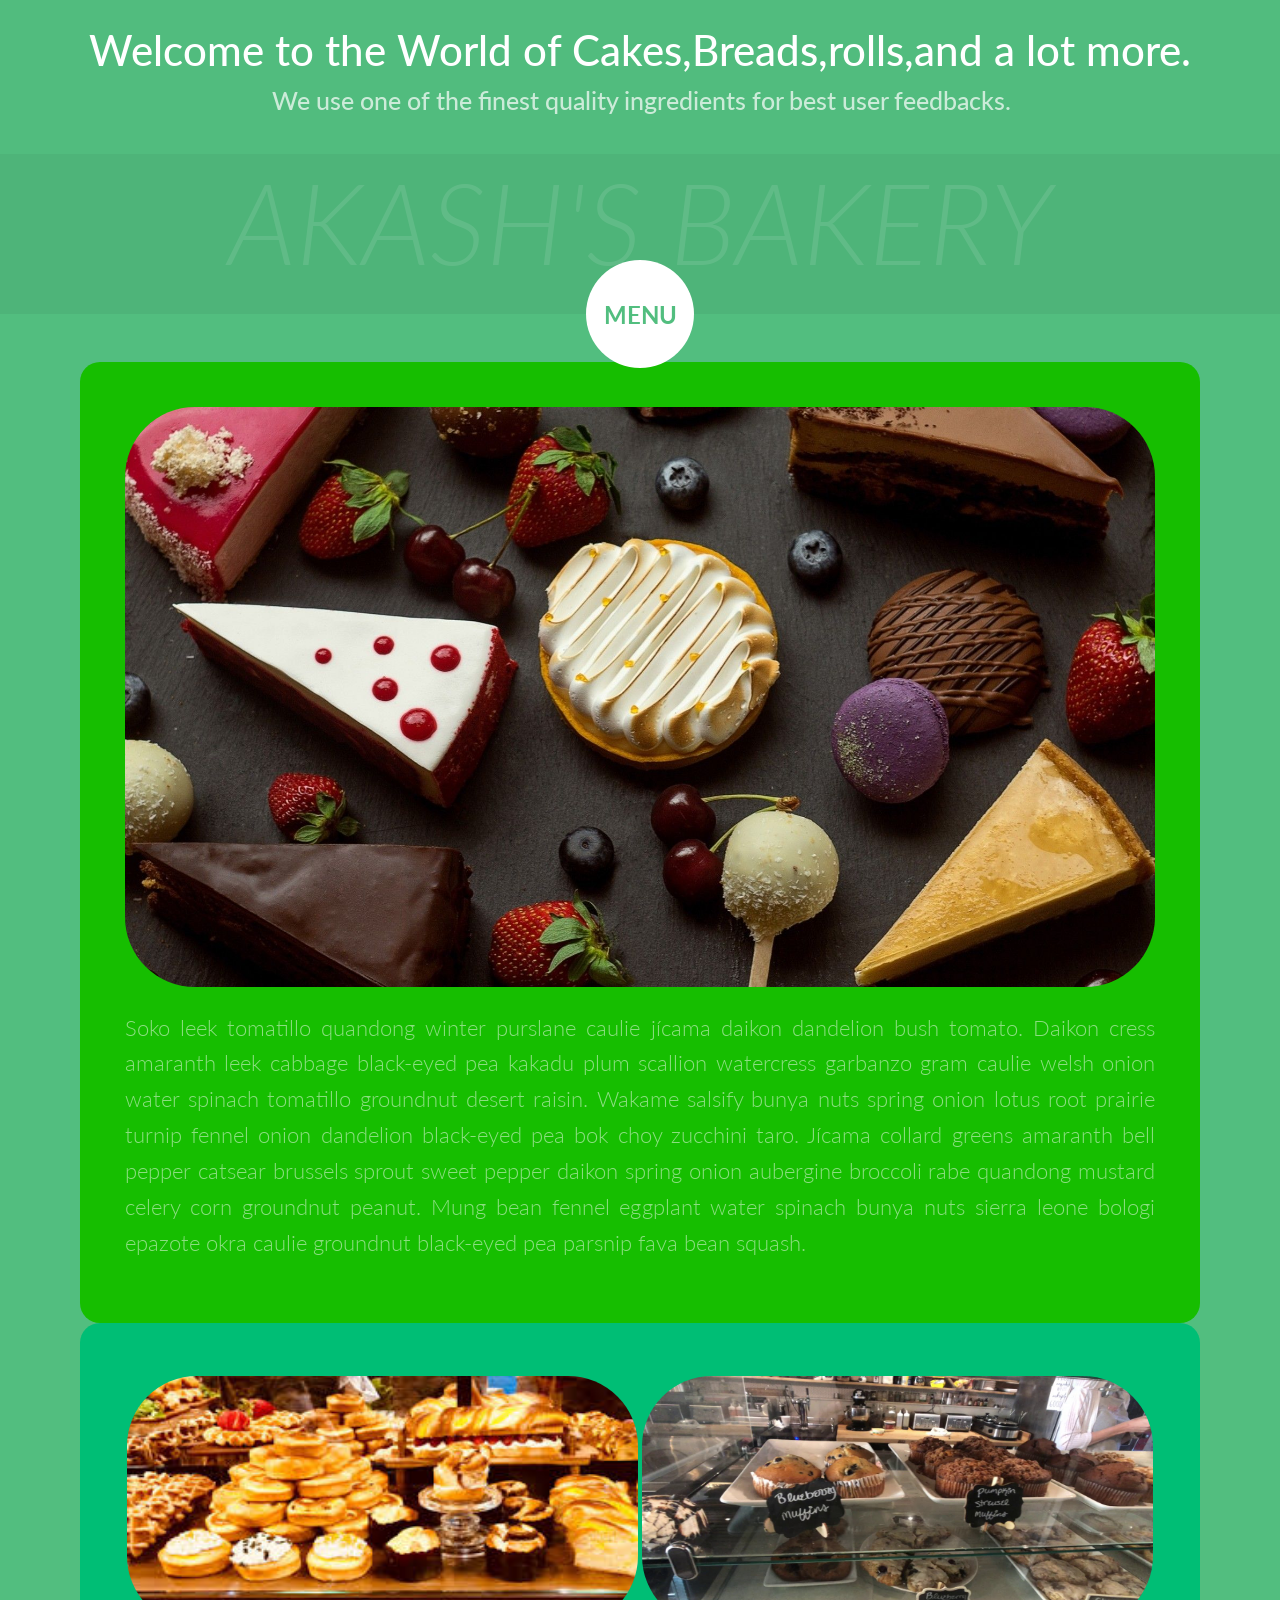
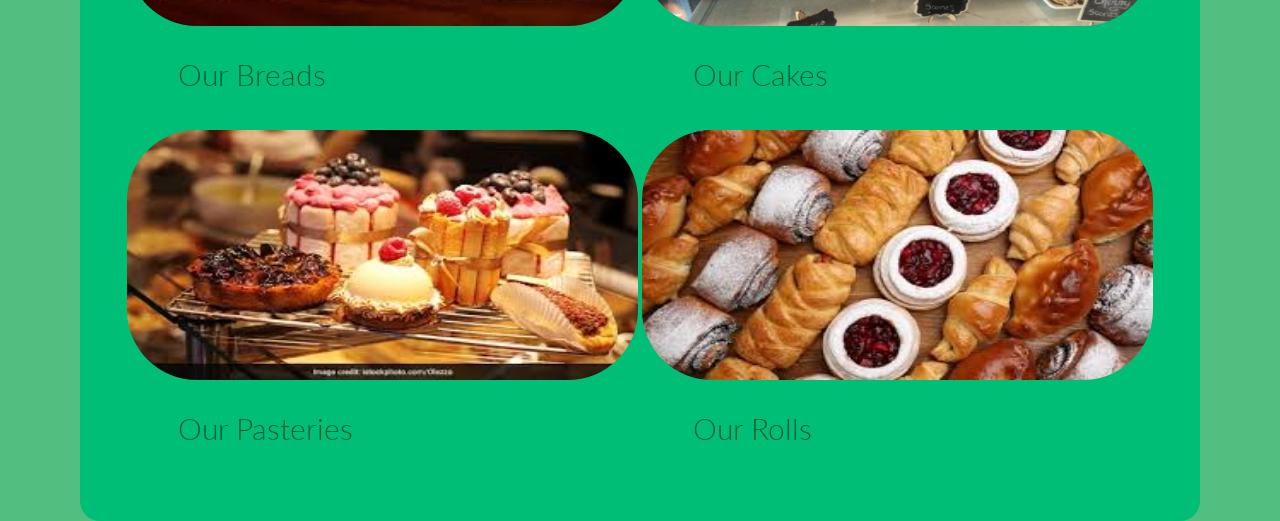
==== index.html @ ab2ff2f9 "updated name" ====
<!DOCTYPE html>
<html lang="en" class="no-js">
	<head>
		<meta charset="UTF-8" />
		<meta http-equiv="X-UA-Compatible" content="IE=edge,chrome=1"> 
		<meta name="viewport" content="width=device-width, initial-scale=1.0"> 
		<title>Circular Navigation - Demo 2 | Codrops</title>
		<link rel="shortcut icon" href="../favicon.ico">
		<link rel="stylesheet" type="text/css" href="css/normalize.css" />
		<link rel="stylesheet" type="text/css" href="css/demo.css" />
		<link rel="stylesheet" type="text/css" href="css/component2.css" />
		<script src="js/modernizr-2.6.2.min.js"></script>
	</head>
	<body>
		<div class="container">
			
			<header>
				<h1>Welcome to the World of Cakes,Breads,rolls,and a lot more.<span>We use one of the finest quality ingredients for best user feedbacks.</span></h1>	
			</header>
			<div class="component">
				<h2>Akash's Bakery</h2>
				<!-- Start Nav Structure -->
				<button class="cn-button" id="cn-button">Menu</button>
				<div class="cn-wrapper" id="cn-wrapper">
					<ul>
						<li><a href="#"><span>About</span></a></li>
						<li><a href="#"><span>Tutorials</span></a></li>
						<li><a href="#"><span>Articles</span></a></li>
						<li><a href="#"><span>Snippets</span></a></li>
						<li><a href="#"><span>Plugins</span></a></li>
						<li><a href="#"><span>Contact</span></a></li>
						<li><a href="#"><span>Follow</span></a></li>
					 </ul>
				</div>
				<!-- End of Nav Structure -->
			</div>
			<section>
				<img src="front.jpg" alt="" srcset="">
				<p>Soko leek tomatillo quandong winter purslane caulie jícama daikon dandelion bush tomato. Daikon cress amaranth leek cabbage black-eyed pea kakadu plum scallion watercress garbanzo gram caulie welsh onion water spinach tomatillo groundnut desert raisin. Wakame salsify bunya nuts spring onion lotus root prairie turnip fennel onion dandelion black-eyed pea bok choy zucchini taro. Jícama collard greens amaranth bell pepper catsear brussels sprout sweet pepper daikon spring onion aubergine broccoli rabe quandong mustard celery corn groundnut peanut. Mung bean fennel eggplant water spinach bunya nuts sierra leone bologi epazote okra caulie groundnut black-eyed pea parsnip fava bean squash.</p>
			</section>
			<section class="row">
				<div class="column">
				  <img src="breads.jpg" height="250px">
				  <p>Our Breads</p>
				</div>
				<div class="column">
				  <img src="bakery_head.jpg" height="250px">
				  <p>Our Cakes</p>
				</div>
				<div class="column">
				  <img src="pastery.jpg" height="250px">
				  <p>Our Pasteries</p>
				</div>
				<div class="column">
				  <img src="rolls.jpg" height="250px">
				  <p>Our Rolls</p>
				</div>
			</section>
		</div><!-- /container -->
		<script src="js/polyfills.js"></script>
		<script src="js/demo2.js"></script>
		<!-- For the demo ad only -->   

	</body>
</html>
---- css/demo.css ----
@import url(http://fonts.googleapis.com/css?family=Lato:300,400,700);
@font-face {
	font-family: 'codropsicons';
	src:url('../fonts/codropsicons/codropsicons.eot');
	src:url('../fonts/codropsicons/codropsicons.eot?#iefix') format('embedded-opentype'),
		url('../fonts/codropsicons/codropsicons.woff') format('woff'),
		url('../fonts/codropsicons/codropsicons.ttf') format('truetype'),
		url('../fonts/codropsicons/codropsicons.svg#codropsicons') format('svg');
	font-weight: normal;
	font-style: normal;
}

body {
	font-family: 'Lato', Arial, sans-serif;
}

a, button {
	outline: none;
}

a {
	text-decoration: none;
}

.container > header {
	margin: 0 auto;
	padding: 1.2em;
	text-align: center;
	background: rgba(0,0,0,0.01);
}

.container > header h1 {
	font-size: 2.625em;
	line-height: 1.5;
	margin: 0;
	font-weight: 500;
}

.container > header span {
	display: block;
	font-size: 60%;
	opacity: 0.7;
	padding: 0 0 0.6em 0.1em;
}

/* To Navigation Style */
.codrops-top {
	background: #f06060;
	background: rgba(255, 255, 255, 0.1);
	text-transform: uppercase;
	width: 100%;
	font-size: 0.69em;
	line-height: 2.2;
}

.codrops-top a {
	text-decoration: none;
	padding: 0 1em;
	letter-spacing: 0.1em;
	color: #fff;
	display: inline-block;
}

.codrops-top a:hover {
	background: rgba(255,255,255,0.95);
	color: #777;
}

.codrops-top span.right {
	float: right;
}

.codrops-top span.right a {
	float: left;
	display: block;
}

.codrops-icon:before {
	font-family: 'codropsicons';
	margin: 0 4px;
	speak: none;
	font-style: normal;
	font-weight: normal;
	font-variant: normal;
	text-transform: none;
	line-height: 1;
	-webkit-font-smoothing: antialiased;
}

.codrops-icon-drop:before {
	content: "\e001";
}

.codrops-icon-prev:before {
	content: "\e004";
}

/* Demo Buttons Style */
.codrops-demos {
	padding-top: 1em;
	font-size: 0.9em;
}

.codrops-demos a {
	text-decoration: none;
	outline: none;
	display: inline-block;
	margin: 0.5em;
	padding: 0.7em 1.1em;
	border: 3px solid #fff;
	color: #fff;
	font-weight: 700;
}

.codrops-demos a:hover,
.codrops-demos a.current-demo,
.codrops-demos a.current-demo:hover {
	opacity: 0.6;
}

.container > section {
	padding: 2em;
	font-size: 1.4em;
	max-width: 50em;
	margin: 0 auto;
}

.container > section p {
	padding: 0.8em 0;
	text-align: justify;
	opacity: 0.5;
	font-weight: 300;
	line-height: 1.6;
}

@media screen and (max-width: 25em) {

	.codrops-icon span {
		display: none;
	}

}
---- css/component2.css ----
* {
	position: relative;
	-moz-box-sizing: border-box;
	box-sizing: border-box;
	margin: 0;
	padding: 0;
	list-style: none;
}

html,
body {
	height: 100%;
}

body {
	background: #52be7f;
	color: #fff;
}

.component {
	position: relative;
	margin-bottom: 3em;
	height: 10em;
	background: rgba(0,0,0,0.05);
	font-family: 'Lato', Arial, sans-serif;
}

.component > h2 {
	position: absolute;
	overflow: hidden;
	width: 100%;
	text-align: center;
	text-transform: uppercase;
	white-space: nowrap;
	font-weight: 300;
	font-style: italic;
	font-size: 7em;
	opacity: 0.1;
	cursor: default;
}

.cn-button {
	position: absolute;
	top: 100%;
	left: 50%;
	z-index: 11;
	margin-top: -2.25em;
	margin-left: -2.25em;
	padding-top: 0em;
	width: 4.5em;
	height: 4.5em;
	border: none;
	border-radius: 50%;
	background: none;
	background-color: #fff;
	color: #52be7f;
	text-align: center;
	font-weight: 700;
	font-size: 1.5em;
	text-transform: uppercase;
	cursor: pointer;
	-webkit-backface-visibility: hidden;
}

.csstransforms .cn-wrapper {
	position: absolute;
	top: 100%;
	left: 50%;
	z-index: 10;
	margin-top: -13em;
	margin-left: -13.5em;
	width: 27em;
	height: 27em;
	border-radius: 50%;
	background: transparent;
	opacity: 0;
	-webkit-transition: all .3s ease 0.3s;
	-moz-transition: all .3s ease 0.3s;
	transition: all .3s ease 0.3s;
	-webkit-transform: scale(0.1);
	-ms-transform: scale(0.1);
	-moz-transform: scale(0.1);
	transform: scale(0.1);
	pointer-events: none;
	overflow: hidden;
}

/*cover to prevent extra space of anchors from being clickable*/
.csstransforms .cn-wrapper:after{
  content:".";
  display:block;
  font-size:2em;
  width:6.2em;
  height:6.2em;
  position: absolute;
  left: 50%;
  margin-left: -3.1em;
  top:50%;
  margin-top: -3.1em;
  border-radius: 50%;
  z-index:10;
  color: transparent;
}

.csstransforms .opened-nav {
	border-radius: 50%;
	opacity: 1;
	-webkit-transition: all .3s ease;
	-moz-transition: all .3s ease;
	transition: all .3s ease;
	-webkit-transform: scale(1);
	-moz-transform: scale(1);
	-ms-transform: scale(1);
	transform: scale(1);
	pointer-events: auto;
}

.csstransforms .cn-wrapper li {
	position: absolute;
	top: 50%;
	left: 50%;
	overflow: hidden;
	margin-top: -1.3em;
	margin-left: -10em;
	width: 10em;
	height: 10em;
	font-size: 1.5em;
	-webkit-transition: all .3s ease;
	-moz-transition: all .3s ease;
	transition: all .3s ease;
	-webkit-transform: rotate(76deg) skew(60deg);
	-moz-transform: rotate(76deg) skew(60deg);
	-ms-transform: rotate(76deg) skew(60deg);
	transform: rotate(76deg) skew(60deg);
	-webkit-transform-origin: 100% 100%;
	-moz-transform-origin: 100% 100%;
	transform-origin: 100% 100%;
	pointer-events: none;
}

.csstransforms .cn-wrapper li a {
	position: absolute;
	right: -7.25em;
	bottom: -7.25em;
	display: block;
	width: 14.5em;
	height: 14.5em;
	border-radius: 50%;
	background: #429a67;
	background: -webkit-radial-gradient(transparent 35%, #429a67 35%);
	background: -moz-radial-gradient(transparent 35%, #429a67 35%);
	background: radial-gradient(transparent 35%, #429a67 35%);
	color: #fff;
	text-align: center;
	text-decoration: none;
	font-size: 1.2em;
	line-height: 2;
	-webkit-transform: skew(-60deg) rotate(-75deg) scale(1);
	-moz-transform: skew(-60deg) rotate(-75deg) scale(1);
	-ms-transform: skew(-60deg) rotate(-75deg) scale(1);
	transform: skew(-60deg) rotate(-75deg) scale(1);
	-webkit-backface-visibility: hidden;
	backface-visibility: hidden;
	pointer-events: auto;
}

.csstransforms .cn-wrapper li a span {
	position: relative;
	top: 1.8em;
	display: block;
	font-size: .5em;
	font-weight: 700;
	text-transform: uppercase;
}

.csstransforms .cn-wrapper li a:hover,
.csstransforms .cn-wrapper li a:active,
.csstransforms .cn-wrapper li a:focus {
	background: -webkit-radial-gradient(transparent 35%, #449e6a 35%);
	background: -moz-radial-gradient(transparent 35%, #449e6a 35%);
	background: radial-gradient(transparent 35%, #449e6a 35%);
}
.csstransforms .cn-wrapper li a:focus {
    position: fixed; /* fix the displacement bug in webkit browsers when using tab key */
}

.csstransforms .opened-nav li {
	-webkit-transition: all .3s ease .3s;
	-moz-transition: all .3s ease .3s;
	transition: all .3s ease .3s;
}

.csstransforms .opened-nav li:first-child {
	-webkit-transform: rotate(-20deg) skew(60deg);
	-moz-transform: rotate(-20deg) skew(60deg);
	-ms-transform: rotate(-20deg) skew(60deg);
	transform: rotate(-20deg) skew(60deg);
}

.csstransforms .opened-nav li:nth-child(2) {
	-webkit-transform: rotate(12deg) skew(60deg);
	-moz-transform: rotate(12deg) skew(60deg);
	-ms-transform: rotate(12deg) skew(60deg);
	transform: rotate(12deg) skew(60deg);
}

.csstransforms .opened-nav  li:nth-child(3) {
	-webkit-transform: rotate(44deg) skew(60deg);
	-moz-transform: rotate(44deg) skew(60deg);
	-ms-transform: rotate(44deg) skew(60deg);
	transform: rotate(44deg) skew(60deg);
}

.csstransforms .opened-nav li:nth-child(4) {
	-webkit-transform: rotate(76deg) skew(60deg);
	-moz-transform: rotate(76deg) skew(60deg);
	-ms-transform: rotate(76deg) skew(60deg);
	transform: rotate(76deg) skew(60deg);
}

.csstransforms .opened-nav li:nth-child(5) {
	-webkit-transform: rotate(108deg) skew(60deg);
	-moz-transform: rotate(108deg) skew(60deg);
	-ms-transform: rotate(108deg) skew(60deg);
	transform: rotate(108deg) skew(60deg);
}

.csstransforms .opened-nav li:nth-child(6) {
	-webkit-transform: rotate(140deg) skew(60deg);
	-moz-transform: rotate(140deg) skew(60deg);
	-ms-transform: rotate(140deg) skew(60deg);
	transform: rotate(140deg) skew(60deg);
}

.csstransforms .opened-nav li:nth-child(7) {
	-webkit-transform: rotate(172deg) skew(60deg);
	-moz-transform: rotate(172deg) skew(60deg);
	-ms-transform: rotate(172deg) skew(60deg);
	transform: rotate(172deg) skew(60deg);
}

.no-csstransforms .cn-wrapper {
	overflow: hidden;
	margin: 10em auto;
	padding: .5em;
	text-align: center;
}

.no-csstransforms .cn-wrapper ul {
	display: inline-block;
}

.no-csstransforms .cn-wrapper li {
	float: left;
	width: 5em;
	height: 5em;
	background-color: #fff;
	text-align: center;
	font-size: 1em;
	line-height: 5em;
}

.no-csstransforms .cn-wrapper li a {
	display: block;
	width: 100%;
	height: 100%;
	color: inherit;
	text-decoration: none;
}

.no-csstransforms .cn-wrapper li a:hover,
.no-csstransforms .cn-wrapper li a:active,
.no-csstransforms .cn-wrapper li a:focus {
	background-color: #f8f8f8;
}

.no-csstransforms .cn-wrapper li.active a{
	background-color: #6F325C;
	color: #fff;
}

.no-csstransforms .cn-button {
	display: none;
}

@media only screen and (max-width: 620px) {
	.no-csstransforms li {
		width: 4em;
		height: 4em;
		line-height: 4em;
	}
}

@media only screen and (max-width: 500px) {
	.no-ccstransforms .cn-wrapper {
		padding: .5em;
	}

	.no-csstransforms .cn-wrapper li {
		width: 4em;
		height: 4em;
		font-size: .9em;
		line-height: 4em;
	}
}

@media only screen and (max-width: 480px) {
	.csstransforms .cn-wrapper {
		font-size: .68em;
	}

	.cn-button {
		font-size: 1em;
	}
}

@media only screen and (max-width:420px) {
	.no-csstransforms .cn-wrapper li {
		width: 100%;
		height: 3em;
		line-height: 3em;
	}
}
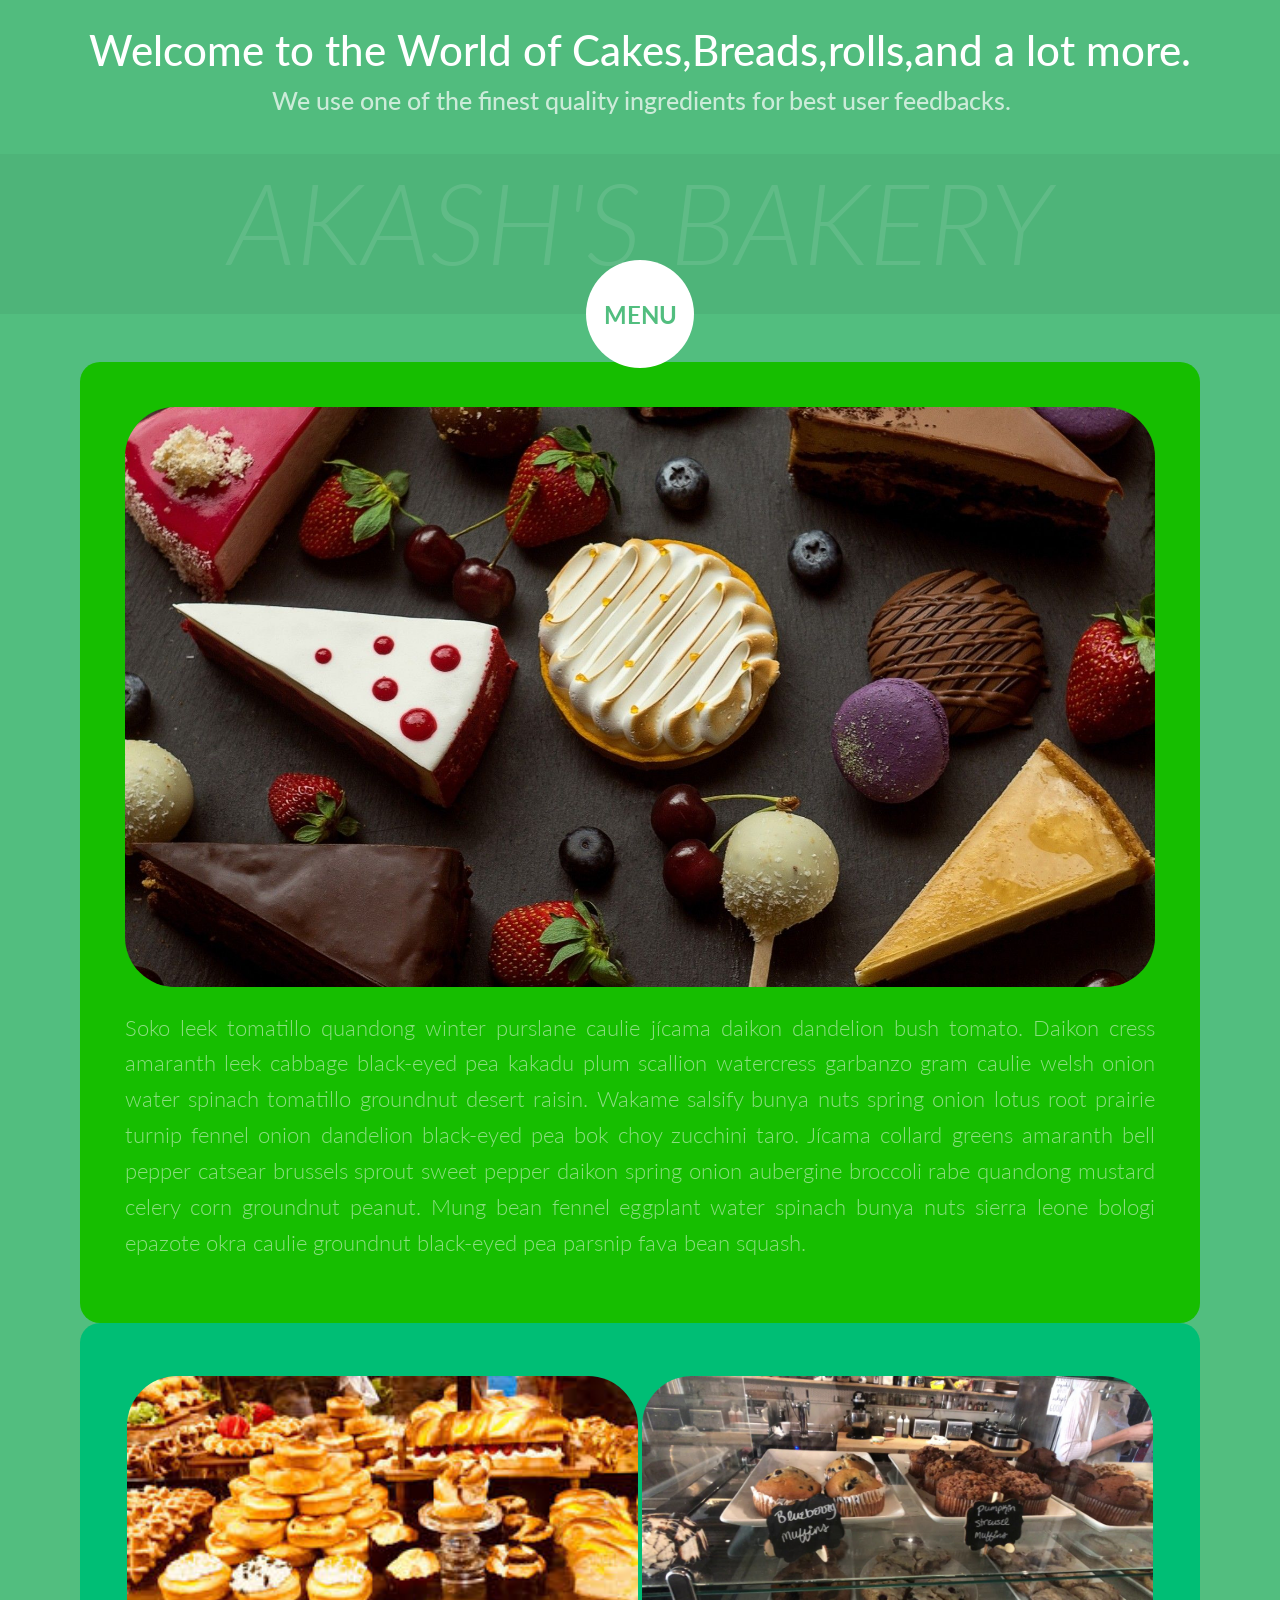
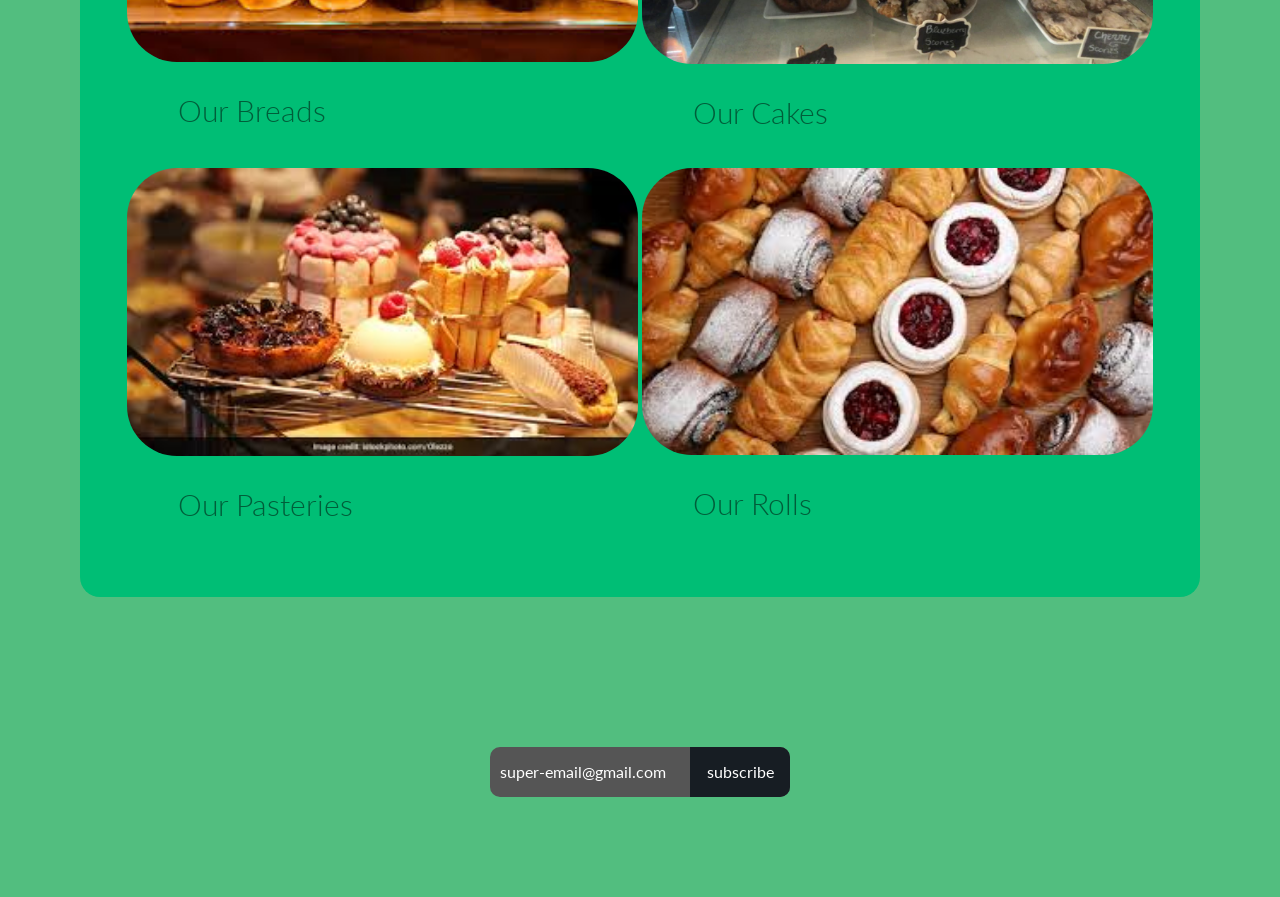
==== commit 14a33929: "added signup form" ====
--- a/index.html
+++ b/index.html
@@ -23,11 +23,11 @@
 				<button class="cn-button" id="cn-button">Menu</button>
 				<div class="cn-wrapper" id="cn-wrapper">
 					<ul>
+						<li><a href="#"><span>Products</span></a></li>
+						<li><a href="#"><span>Gallery</span></a></li>
+						<li><a href="#"><span>Deliveries</span></a></li>
+						<li><a href="#"><span>Cakes</span></a></li>
 						<li><a href="#"><span>About</span></a></li>
-						<li><a href="#"><span>Tutorials</span></a></li>
-						<li><a href="#"><span>Articles</span></a></li>
-						<li><a href="#"><span>Snippets</span></a></li>
-						<li><a href="#"><span>Plugins</span></a></li>
 						<li><a href="#"><span>Contact</span></a></li>
 						<li><a href="#"><span>Follow</span></a></li>
 					 </ul>
@@ -40,26 +40,34 @@
 			</section>
 			<section class="row">
 				<div class="column">
-				  <img src="breads.jpg" height="250px">
+				  <img src="breads.jpg" >
 				  <p>Our Breads</p>
 				</div>
 				<div class="column">
-				  <img src="bakery_head.jpg" height="250px">
+				  <img src="bakery_head.jpg" >
 				  <p>Our Cakes</p>
 				</div>
 				<div class="column">
-				  <img src="pastery.jpg" height="250px">
+				  <img src="pastery.jpg" >
 				  <p>Our Pasteries</p>
 				</div>
 				<div class="column">
-				  <img src="rolls.jpg" height="250px">
+				  <img src="rolls.jpg" >
 				  <p>Our Rolls</p>
 				</div>
 			</section>
+			<div class="container_inner">
+				<div class="login_bar">
+					<span class="login">super-email@gmail.com</span>
+					<span class="subscribe_button" onclick="subscribeOnClick()">subscribe</span>
+					<span class="subscribing"></span>
+					<span class="thanks"> Thank you. You have been subscribed</span>
+				</div>
+				</div>
 		</div><!-- /container -->
 		<script src="js/polyfills.js"></script>
 		<script src="js/demo2.js"></script>
 		<!-- For the demo ad only -->   
-
+		
 	</body>
 </html>
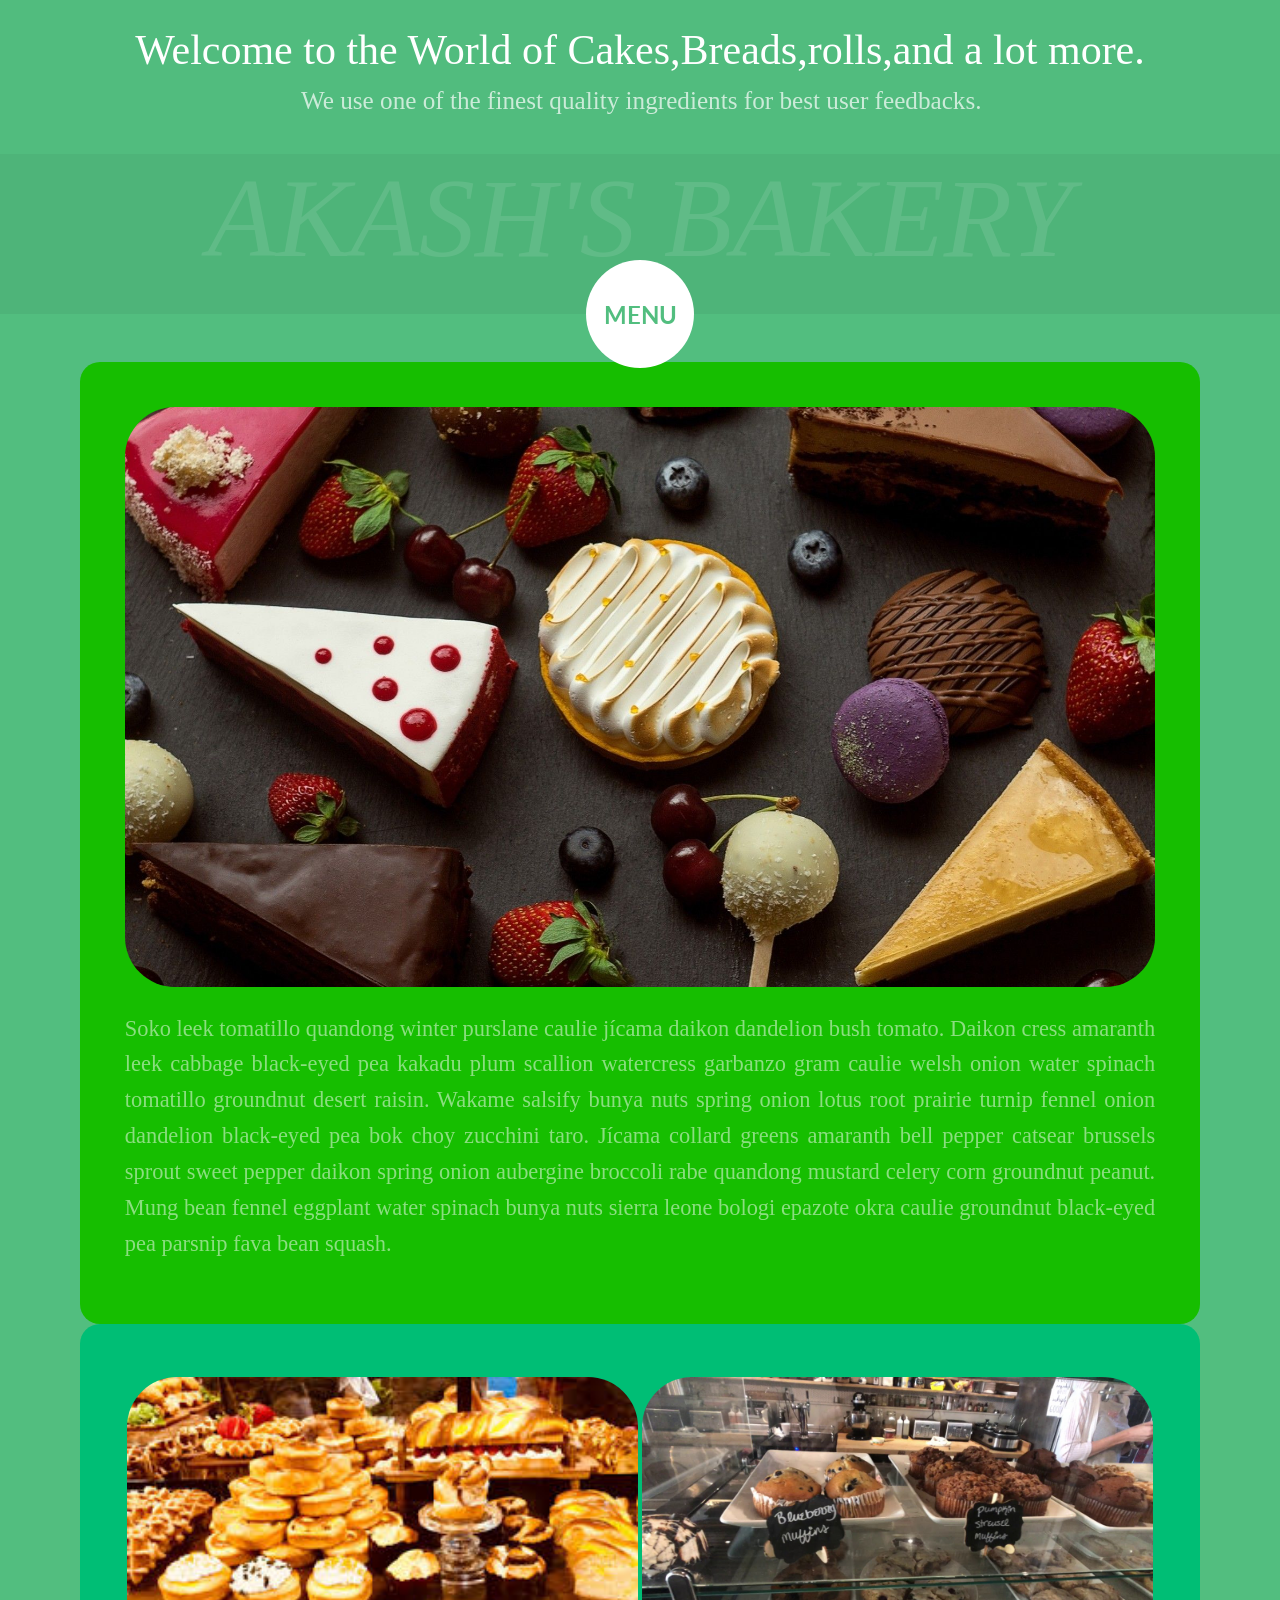
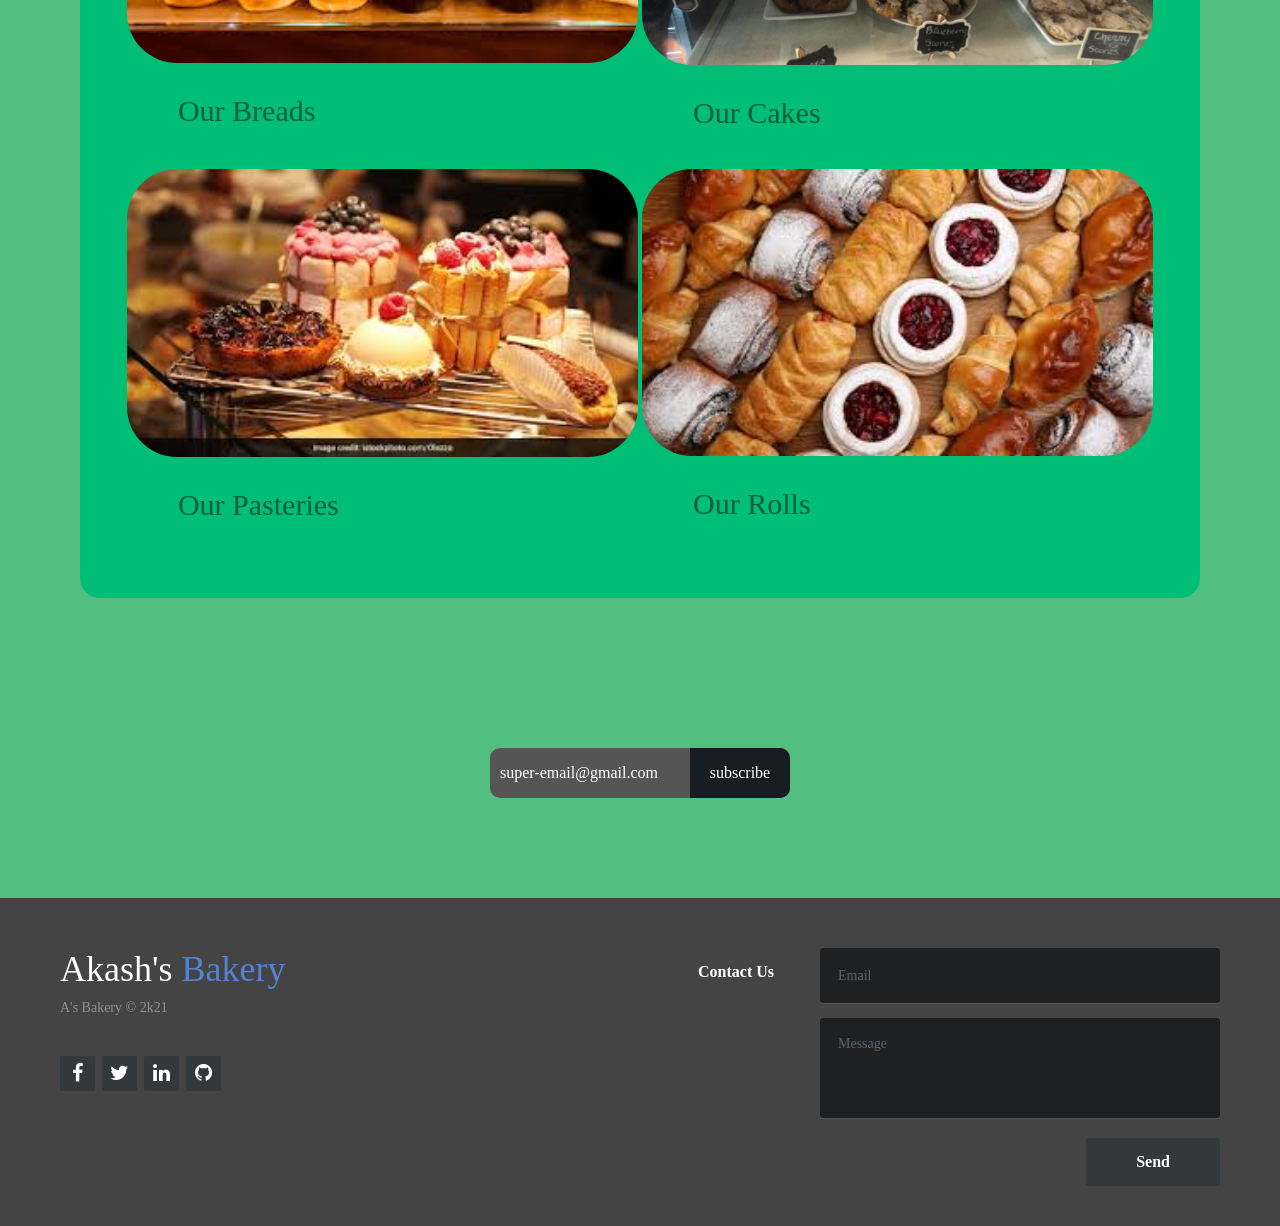
==== commit 43eeb357: "updated and added footer" ====
--- a/index.html
+++ b/index.html
@@ -9,6 +9,7 @@
 		<link rel="stylesheet" type="text/css" href="css/normalize.css" />
 		<link rel="stylesheet" type="text/css" href="css/demo.css" />
 		<link rel="stylesheet" type="text/css" href="css/component2.css" />
+		<link rel="stylesheet" href="https://cdnjs.cloudflare.com/ajax/libs/font-awesome/4.7.0/css/font-awesome.min.css">
 		<script src="js/modernizr-2.6.2.min.js"></script>
 	</head>
 	<body>
@@ -65,6 +66,28 @@
 				</div>
 				</div>
 		</div><!-- /container -->
+
+		<footer class="footer-distributed">
+			<div class="footer-left">
+				<h3>Akash's <span> Bakery</span></h3>
+				
+				<p class="footer-company-name">A's Bakery © 2k21</p>
+				<div class="footer-icons">
+					<a href="#"><i class="fa fa-facebook"></i></a>
+					<a href="#"><i class="fa fa-twitter"></i></a>
+					<a href="#"><i class="fa fa-linkedin"></i></a>
+					<a href="#"><i class="fa fa-github"></i></a>
+				</div>
+			</div>
+			<div class="footer-right">
+				<p>Contact Us</p>
+				<form action="#" method="post">
+					<input type="text" name="email" placeholder="Email">
+					<textarea name="message" placeholder="Message"></textarea>
+					<button>Send</button>
+				</form>
+			</div>
+		</footer>
 		<script src="js/polyfills.js"></script>
 		<script src="js/demo2.js"></script>
 		<!-- For the demo ad only -->   
